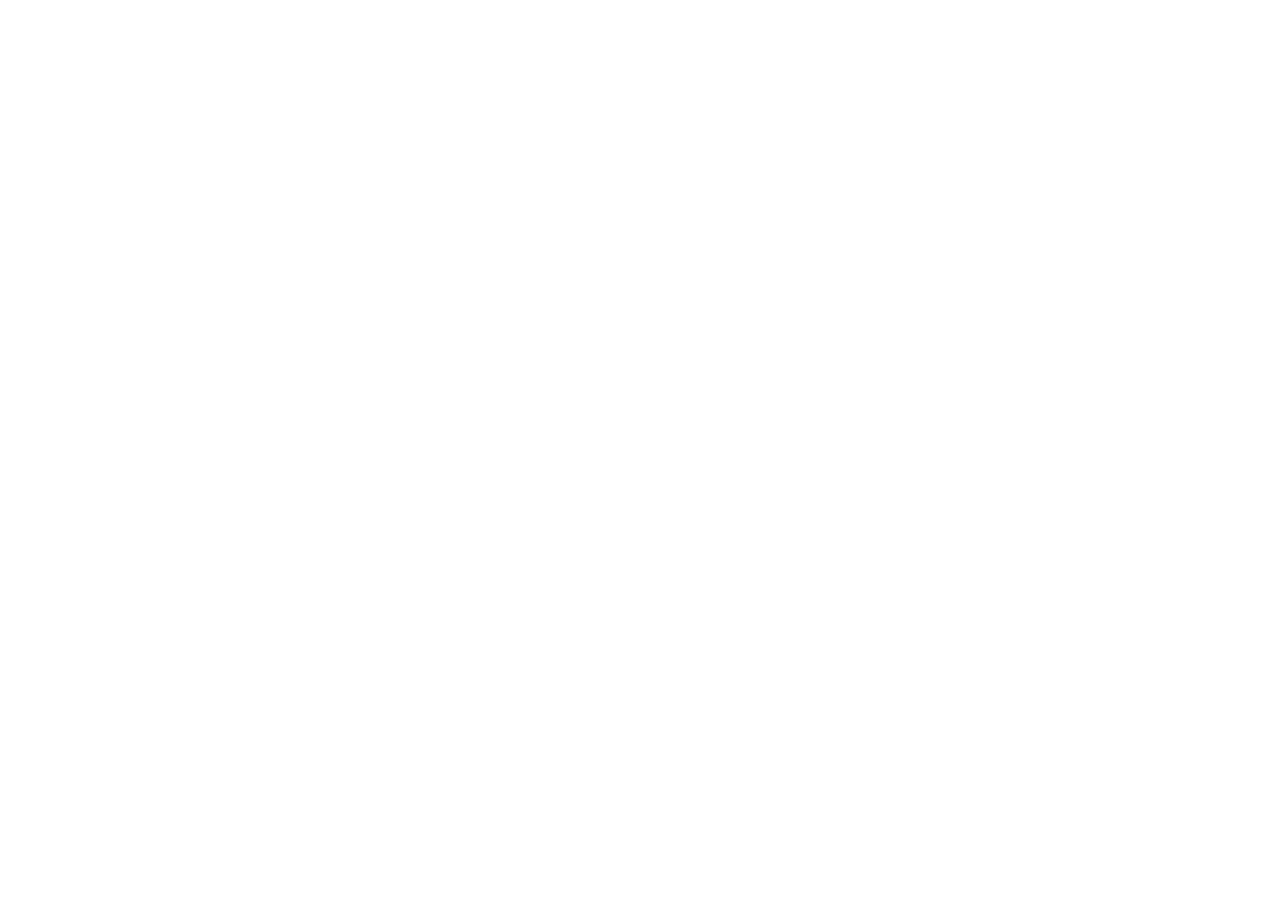
==== HTML CSS JS/Make Custom Checkbox/customCheckbox.html @ 6f346766 "Start Some Important Section" ====
<!DOCTYPE html>
<html lang="en">
<head>
    <meta charset="UTF-8">
    <meta http-equiv="X-UA-Compatible" content="IE=edge">
    <meta name="viewport" content="width=device-width, initial-scale=1.0">
    <title> Make Custom Checkbox</title>
    <link rel="stylesheet" href="css/style.css">
</head>
<body>
    
</body>
</html>
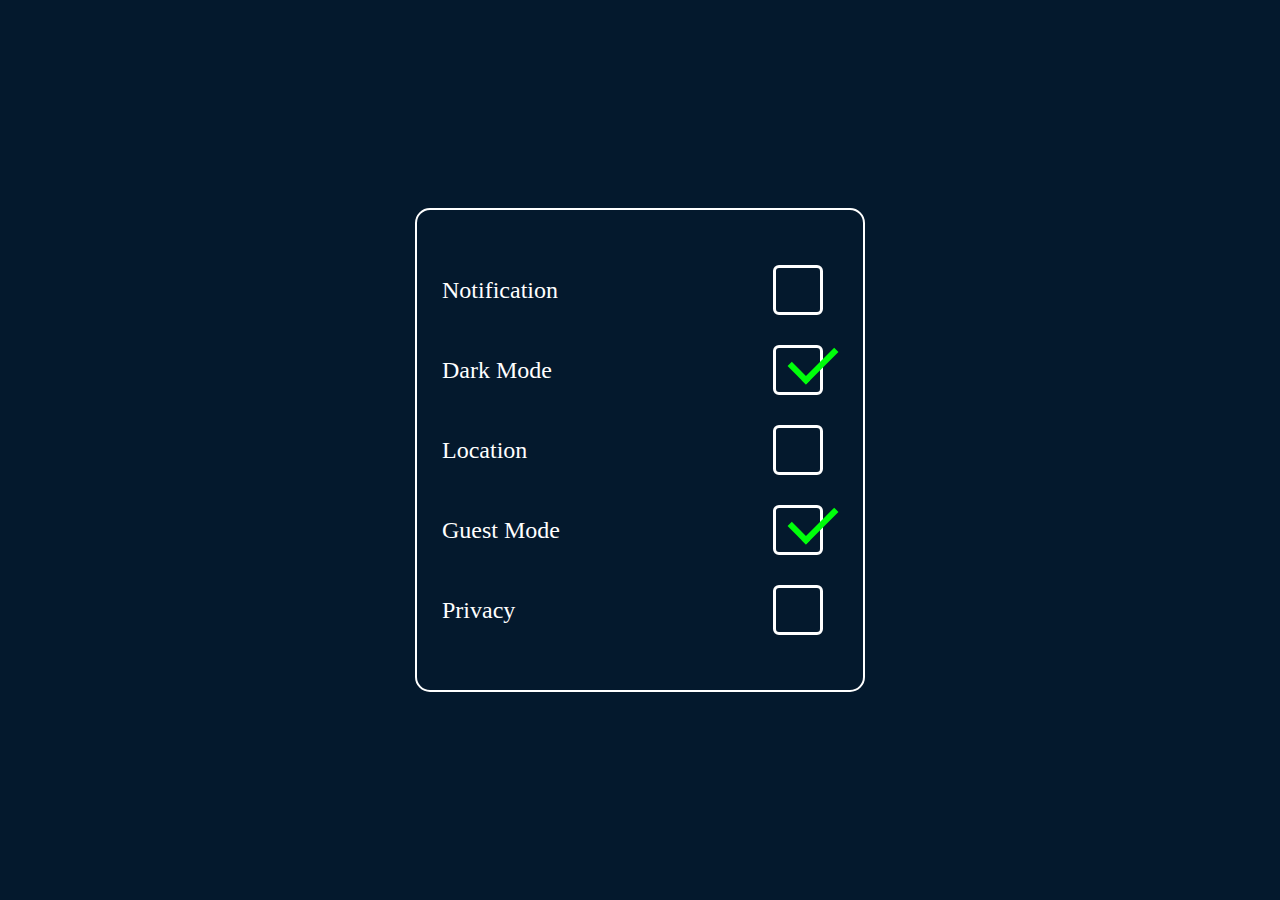
==== commit b05e0c88: "Make Custom  ====Annimation CheckBox==== For Website" ====
--- a/HTML CSS JS/Make Custom Checkbox/customCheckbox.html
+++ b/HTML CSS JS/Make Custom Checkbox/customCheckbox.html
@@ -8,6 +8,46 @@
     <link rel="stylesheet" href="css/style.css">
 </head>
 <body>
-    
+    <!-- ==================== Make Custom Checkbox Start ==================== -->
+    <div class="checkbox">
+        <div class="container">
+            <div class="row">
+                <p>Notification</p>
+                <label>
+                    <input type="checkbox">
+                    <samp></samp>
+                </label>
+            </div>
+            <div class="row">
+                <p>Dark Mode</p>
+                <label>
+                    <input type="checkbox" checked="checked">
+                    <samp></samp>
+                </label>
+            </div>
+            <div class="row">
+                <p>Location</p>
+                <label>
+                    <input type="checkbox">
+                    <samp></samp>
+                </label>
+            </div>
+            <div class="row">
+                <p>Guest Mode</p>
+                <label>
+                    <input type="checkbox" checked="checked">
+                    <samp></samp>
+                </label>
+            </div>
+            <div class="row">
+                <p>Privacy</p>
+                <label>
+                    <input type="checkbox">
+                    <samp></samp>
+                </label>
+            </div>
+        </div>
+    </div>
+    <!-- ==================== Make Custom Checkbox End ==================== -->
 </body>
 </html>--- a/HTML CSS JS/Make Custom Checkbox/css/style.css
+++ b/HTML CSS JS/Make Custom Checkbox/css/style.css
@@ -0,0 +1,12 @@
+*{padding: 0;margin: 0;box-sizing: border-box;}
+/* ==================== Make Custom Checkbox Start ==================== */
+.checkbox{width: 100%;height: 100vh;background: #04192d;color: #fff;display: flex;align-items: center;justify-content: center;}
+.container{width: 450px;padding: 25px 40px 25px 25px;border: 2px solid #fff;border-radius: 15px;}
+.row{display: flex;align-items: center;justify-content: space-between;margin: 30px 0;font-size: 24px;}
+label{position: relative;width: 50px;height: 50px;}
+input{width: 100%;height: 100%;position: absolute;opacity: 0;}
+label samp{display: block;width: 100%;height: 100%;position: absolute;border:3px solid #fff;border-radius: 6px;cursor: pointer;}
+label samp::after{content: '';position: absolute;left: 24px;bottom: 10px;width: 0px;height: 0px;border: solid #00ff0a;
+    border-width: 0 6px 6px 0;transform: rotate(45deg);opacity: 0;transition: width 0.5s, height 0.5s, opacity 0.5s ;}
+input:checked ~ samp::after{width: 20px;height: 40px;opacity: 1;}
+/* ==================== Make Custom Checkbox End ==================== */